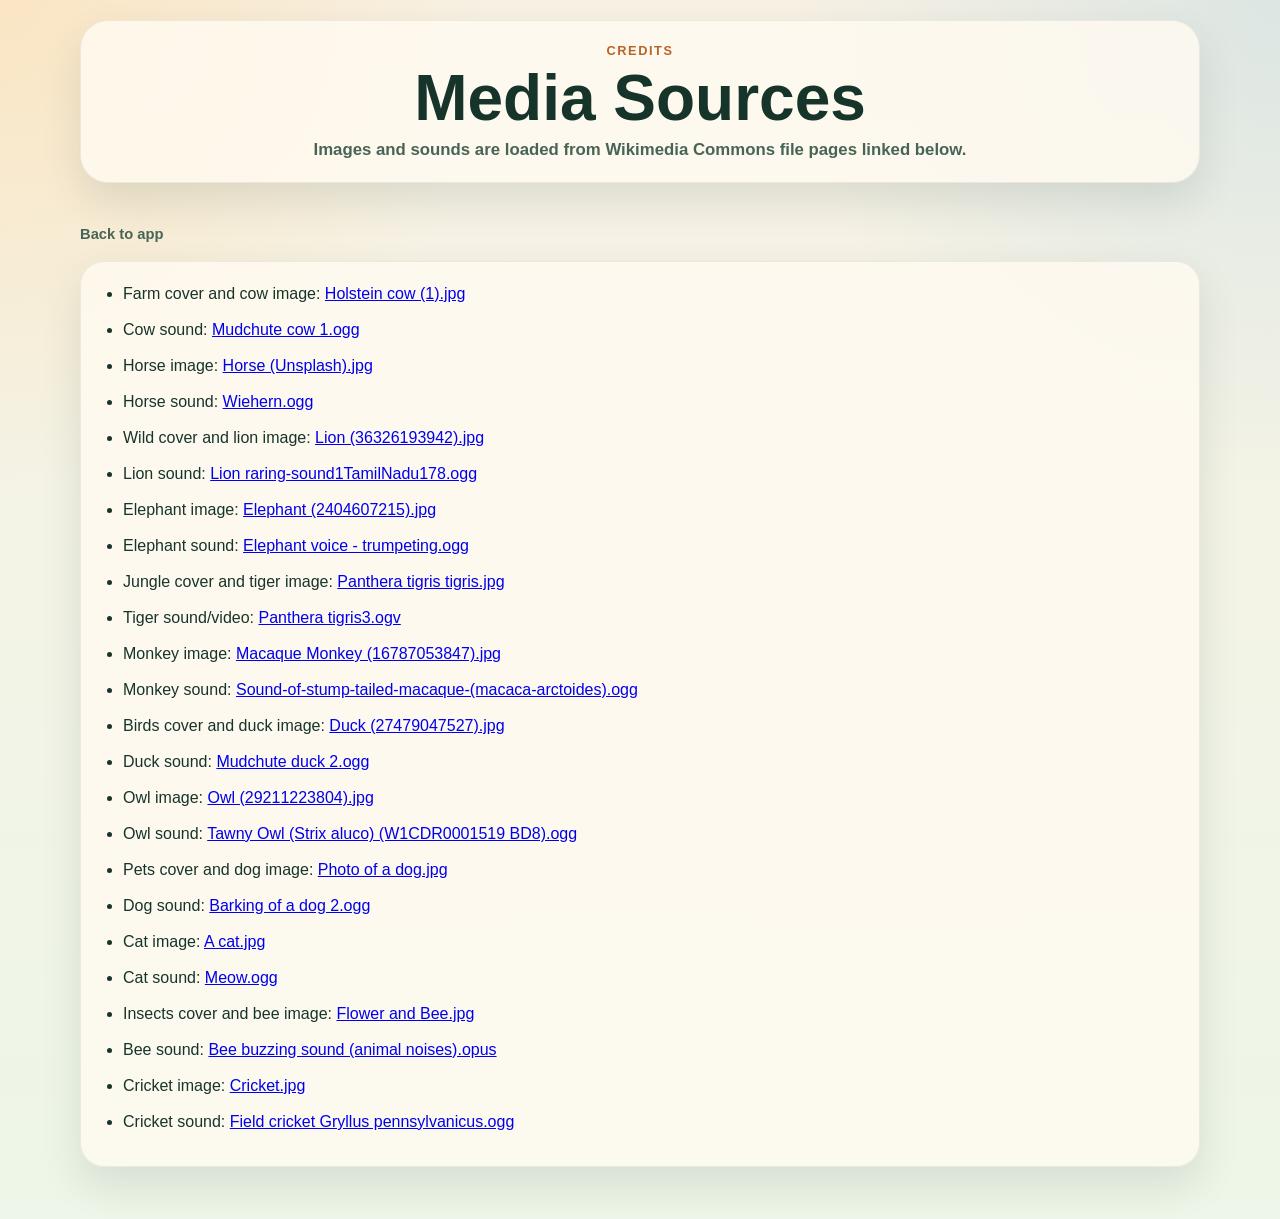
==== credits.html @ 19fbbf4a "sound and image fixed" ====
<!DOCTYPE html>
<html lang="en">
  <head>
    <meta charset="UTF-8" />
    <meta name="viewport" content="width=device-width, initial-scale=1.0" />
    <title>Media Credits</title>
    <link rel="stylesheet" href="styles.css" />
  </head>
  <body>
    <div class="page-shell">
      <header class="hero hero--simple">
        <p class="hero__eyebrow">Credits</p>
        <h1>Media Sources</h1>
        <p class="hero__text">Images and sounds are loaded from Wikimedia Commons file pages linked below.</p>
      </header>

      <main class="credits-page">
        <p><a class="credits-link" href="index.html">Back to app</a></p>

        <ul class="credits-list">
          <li>Farm cover and cow image: <a href="https://commons.wikimedia.org/wiki/File:Holstein_cow_(1).jpg">Holstein cow (1).jpg</a></li>
          <li>Cow sound: <a href="https://commons.wikimedia.org/wiki/File:Mudchute_cow_1.ogg">Mudchute cow 1.ogg</a></li>
          <li>Horse image: <a href="https://commons.wikimedia.org/wiki/File:Horse_(Unsplash).jpg">Horse (Unsplash).jpg</a></li>
          <li>Horse sound: <a href="https://commons.wikimedia.org/wiki/File:Wiehern.ogg">Wiehern.ogg</a></li>
          <li>Wild cover and lion image: <a href="https://commons.wikimedia.org/wiki/File:Lion_(36326193942).jpg">Lion (36326193942).jpg</a></li>
          <li>Lion sound: <a href="https://commons.wikimedia.org/wiki/File:Lion_raring-sound1TamilNadu178.ogg">Lion raring-sound1TamilNadu178.ogg</a></li>
          <li>Elephant image: <a href="https://commons.wikimedia.org/wiki/File:Elephant_(2404607215).jpg">Elephant (2404607215).jpg</a></li>
          <li>Elephant sound: <a href="https://commons.wikimedia.org/wiki/File:Elephant_voice_-_trumpeting.ogg">Elephant voice - trumpeting.ogg</a></li>
          <li>Jungle cover and tiger image: <a href="https://commons.wikimedia.org/wiki/File:Panthera_tigris_tigris.jpg">Panthera tigris tigris.jpg</a></li>
          <li>Tiger sound/video: <a href="https://commons.wikimedia.org/wiki/File:Panthera_tigris3.ogv">Panthera tigris3.ogv</a></li>
          <li>Monkey image: <a href="https://commons.wikimedia.org/wiki/File:Macaque_Monkey_(16787053847).jpg">Macaque Monkey (16787053847).jpg</a></li>
          <li>Monkey sound: <a href="https://commons.wikimedia.org/wiki/File:Sound-of-stump-tailed-macaque-(macaca-arctoides).ogg">Sound-of-stump-tailed-macaque-(macaca-arctoides).ogg</a></li>
          <li>Birds cover and duck image: <a href="https://commons.wikimedia.org/wiki/File:Duck_(27479047527).jpg">Duck (27479047527).jpg</a></li>
          <li>Duck sound: <a href="https://commons.wikimedia.org/wiki/File:Mudchute_duck_2.ogg">Mudchute duck 2.ogg</a></li>
          <li>Owl image: <a href="https://commons.wikimedia.org/wiki/File:Owl_(29211223804).jpg">Owl (29211223804).jpg</a></li>
          <li>Owl sound: <a href="https://commons.wikimedia.org/wiki/File:Tawny_Owl_(Strix_aluco)_(W1CDR0001519_BD8).ogg">Tawny Owl (Strix aluco) (W1CDR0001519 BD8).ogg</a></li>
          <li>Pets cover and dog image: <a href="https://commons.wikimedia.org/wiki/File:Photo_of_a_dog.jpg">Photo of a dog.jpg</a></li>
          <li>Dog sound: <a href="https://commons.wikimedia.org/wiki/File:Barking_of_a_dog_2.ogg">Barking of a dog 2.ogg</a></li>
          <li>Cat image: <a href="https://commons.wikimedia.org/wiki/File:A_cat.jpg">A cat.jpg</a></li>
          <li>Cat sound: <a href="https://commons.wikimedia.org/wiki/File:Meow.ogg">Meow.ogg</a></li>
          <li>Insects cover and bee image: <a href="https://commons.wikimedia.org/wiki/File:Flower_and_Bee.jpg">Flower and Bee.jpg</a></li>
          <li>Bee sound: <a href="https://commons.wikimedia.org/wiki/File:Bee_buzzing_sound_(animal_noises).opus">Bee buzzing sound (animal noises).opus</a></li>
          <li>Cricket image: <a href="https://commons.wikimedia.org/wiki/File:Cricket.jpg">Cricket.jpg</a></li>
          <li>Cricket sound: <a href="https://commons.wikimedia.org/wiki/File:Field_cricket_Gryllus_pennsylvanicus.ogg">Field cricket Gryllus pennsylvanicus.ogg</a></li>
        </ul>
      </main>
    </div>
  </body>
</html>
---- styles.css ----
:root {
  --bg: #f8f1e4;
  --ink: #17342b;
  --panel: #fffaf1;
  --line: rgba(23, 52, 43, 0.08);
  --shadow: 0 18px 40px rgba(33, 57, 46, 0.12);
  --font-display: "Trebuchet MS", "Arial Rounded MT Bold", sans-serif;
  --font-body: "Avenir Next", "Segoe UI", sans-serif;
}

* {
  box-sizing: border-box;
}

body {
  margin: 0;
  min-height: 100vh;
  font-family: var(--font-body);
  color: var(--ink);
  background:
    radial-gradient(circle at top left, rgba(255, 207, 132, 0.34), transparent 28%),
    radial-gradient(circle at top right, rgba(122, 190, 223, 0.22), transparent 28%),
    linear-gradient(180deg, #f8f1e4 0%, #edf6e8 100%);
}

button {
  font: inherit;
}

img {
  display: block;
  width: 100%;
}

.page-shell {
  width: min(1120px, calc(100% - 24px));
  margin: 0 auto;
  padding: 20px 0 32px;
}

.hero {
  margin-bottom: 18px;
  padding: 22px 20px;
  border: 1px solid var(--line);
  border-radius: 28px;
  background: rgba(255, 250, 241, 0.82);
  box-shadow: var(--shadow);
  text-align: center;
}

.hero__eyebrow {
  margin: 0 0 8px;
  font-size: 0.8rem;
  font-weight: 800;
  letter-spacing: 0.12em;
  text-transform: uppercase;
  color: #b9642b;
}

.hero h1 {
  margin: 0;
  font-family: var(--font-display);
  font-size: clamp(2.2rem, 6vw, 4rem);
  line-height: 1;
}

.hero__text {
  margin: 10px 0 0;
  font-size: 1.05rem;
  font-weight: 700;
  color: #486457;
}

.view-topbar {
  display: flex;
  align-items: center;
  gap: 14px;
  margin-bottom: 16px;
}

.back-button {
  min-width: 104px;
  min-height: 56px;
  border: 0;
  border-radius: 18px;
  background: #2e6b52;
  color: #fffaf1;
  font-weight: 800;
  box-shadow: 0 10px 24px rgba(46, 107, 82, 0.24);
  touch-action: manipulation;
}

.view-title {
  margin: 0;
  font-family: var(--font-display);
  font-size: clamp(1.6rem, 4vw, 2.4rem);
}

.page-footer {
  padding-top: 14px;
  text-align: center;
}

.credits-link {
  color: #486457;
  font-size: 0.92rem;
  font-weight: 700;
  text-decoration: none;
}

.credits-link:hover,
.credits-link:focus-visible {
  text-decoration: underline;
}

.credits-page {
  padding: 8px 0 20px;
}

.credits-list {
  margin: 18px 0 0;
  padding: 20px 22px 20px 42px;
  border: 1px solid var(--line);
  border-radius: 24px;
  background: rgba(255, 250, 241, 0.82);
  box-shadow: var(--shadow);
}

.credits-list li {
  margin: 0 0 12px;
  line-height: 1.5;
}

.category-grid,
.animal-grid {
  display: grid;
  gap: 16px;
}

.category-grid {
  grid-template-columns: repeat(auto-fit, minmax(230px, 1fr));
}

.animal-grid {
  grid-template-columns: repeat(auto-fit, minmax(190px, 1fr));
}

.category-card,
.animal-card {
  min-height: 100%;
}

.category-card__button,
.animal-card__button {
  position: relative;
  width: 100%;
  min-height: 100%;
  padding: 0;
  overflow: hidden;
  border: 1px solid var(--line);
  border-radius: 30px;
  background: var(--panel);
  box-shadow: var(--shadow);
  touch-action: manipulation;
}

.category-card__button {
  aspect-ratio: 4 / 3;
}

.animal-card__button {
  aspect-ratio: 1 / 1;
}

.category-card__image,
.animal-card__image {
  height: 100%;
  object-fit: cover;
}

.category-card__overlay,
.animal-card__overlay {
  position: absolute;
  inset: auto 0 0 0;
  padding: 16px;
  background: linear-gradient(180deg, rgba(10, 19, 15, 0) 0%, rgba(10, 19, 15, 0.84) 100%);
}

.category-card__name,
.animal-card__name {
  margin: 0;
  color: #fffaf1;
  font-family: var(--font-display);
  text-align: left;
}

.category-card__name {
  font-size: clamp(1.6rem, 4vw, 2.2rem);
}

.animal-card__name {
  font-size: clamp(1.3rem, 3.2vw, 1.8rem);
}

.category-card__button:focus-visible,
.animal-card__button:focus-visible,
.back-button:focus-visible {
  outline: 4px solid rgba(239, 139, 69, 0.34);
  outline-offset: 2px;
}

.category-card__button:hover,
.animal-card__button:hover,
.back-button:hover {
  transform: translateY(-2px);
}

.animal-card__button.is-playing {
  box-shadow:
    0 0 0 5px rgba(239, 139, 69, 0.24),
    0 22px 42px rgba(33, 57, 46, 0.16);
}

.sr-only {
  position: absolute;
  width: 1px;
  height: 1px;
  padding: 0;
  margin: -1px;
  overflow: hidden;
  clip: rect(0, 0, 0, 0);
  white-space: nowrap;
  border: 0;
}

@media (max-width: 640px) {
  .page-shell {
    width: min(100% - 16px, 1120px);
    padding-top: 12px;
  }

  .hero {
    padding: 18px 16px;
    border-radius: 22px;
  }

  .category-grid {
    grid-template-columns: 1fr;
  }

  .animal-grid {
    grid-template-columns: repeat(2, minmax(0, 1fr));
  }

  .view-topbar {
    gap: 10px;
  }

  .back-button {
    min-width: 90px;
    min-height: 52px;
  }
}

@media (prefers-reduced-motion: reduce) {
  *,
  *::before,
  *::after {
    scroll-behavior: auto !important;
    transition-duration: 0.01ms !important;
    animation-duration: 0.01ms !important;
    animation-iteration-count: 1 !important;
  }
}
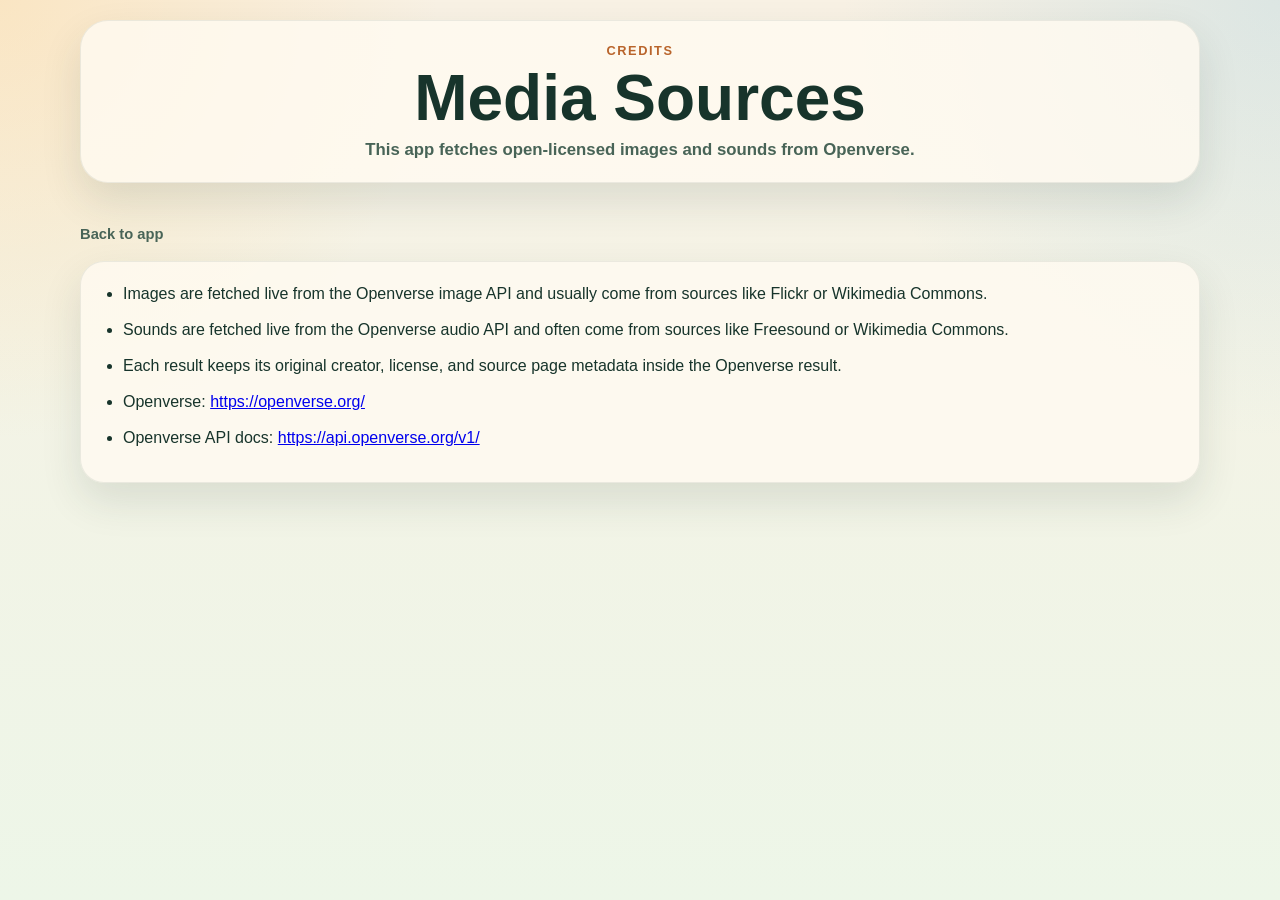
==== commit 384df198: "item added" ====
--- a/credits.html
+++ b/credits.html
@@ -11,37 +11,18 @@
       <header class="hero hero--simple">
         <p class="hero__eyebrow">Credits</p>
         <h1>Media Sources</h1>
-        <p class="hero__text">Images and sounds are loaded from Wikimedia Commons file pages linked below.</p>
+        <p class="hero__text">This app fetches open-licensed images and sounds from Openverse.</p>
       </header>
 
       <main class="credits-page">
         <p><a class="credits-link" href="index.html">Back to app</a></p>
 
         <ul class="credits-list">
-          <li>Farm cover and cow image: <a href="https://commons.wikimedia.org/wiki/File:Holstein_cow_(1).jpg">Holstein cow (1).jpg</a></li>
-          <li>Cow sound: <a href="https://commons.wikimedia.org/wiki/File:Mudchute_cow_1.ogg">Mudchute cow 1.ogg</a></li>
-          <li>Horse image: <a href="https://commons.wikimedia.org/wiki/File:Horse_(Unsplash).jpg">Horse (Unsplash).jpg</a></li>
-          <li>Horse sound: <a href="https://commons.wikimedia.org/wiki/File:Wiehern.ogg">Wiehern.ogg</a></li>
-          <li>Wild cover and lion image: <a href="https://commons.wikimedia.org/wiki/File:Lion_(36326193942).jpg">Lion (36326193942).jpg</a></li>
-          <li>Lion sound: <a href="https://commons.wikimedia.org/wiki/File:Lion_raring-sound1TamilNadu178.ogg">Lion raring-sound1TamilNadu178.ogg</a></li>
-          <li>Elephant image: <a href="https://commons.wikimedia.org/wiki/File:Elephant_(2404607215).jpg">Elephant (2404607215).jpg</a></li>
-          <li>Elephant sound: <a href="https://commons.wikimedia.org/wiki/File:Elephant_voice_-_trumpeting.ogg">Elephant voice - trumpeting.ogg</a></li>
-          <li>Jungle cover and tiger image: <a href="https://commons.wikimedia.org/wiki/File:Panthera_tigris_tigris.jpg">Panthera tigris tigris.jpg</a></li>
-          <li>Tiger sound/video: <a href="https://commons.wikimedia.org/wiki/File:Panthera_tigris3.ogv">Panthera tigris3.ogv</a></li>
-          <li>Monkey image: <a href="https://commons.wikimedia.org/wiki/File:Macaque_Monkey_(16787053847).jpg">Macaque Monkey (16787053847).jpg</a></li>
-          <li>Monkey sound: <a href="https://commons.wikimedia.org/wiki/File:Sound-of-stump-tailed-macaque-(macaca-arctoides).ogg">Sound-of-stump-tailed-macaque-(macaca-arctoides).ogg</a></li>
-          <li>Birds cover and duck image: <a href="https://commons.wikimedia.org/wiki/File:Duck_(27479047527).jpg">Duck (27479047527).jpg</a></li>
-          <li>Duck sound: <a href="https://commons.wikimedia.org/wiki/File:Mudchute_duck_2.ogg">Mudchute duck 2.ogg</a></li>
-          <li>Owl image: <a href="https://commons.wikimedia.org/wiki/File:Owl_(29211223804).jpg">Owl (29211223804).jpg</a></li>
-          <li>Owl sound: <a href="https://commons.wikimedia.org/wiki/File:Tawny_Owl_(Strix_aluco)_(W1CDR0001519_BD8).ogg">Tawny Owl (Strix aluco) (W1CDR0001519 BD8).ogg</a></li>
-          <li>Pets cover and dog image: <a href="https://commons.wikimedia.org/wiki/File:Photo_of_a_dog.jpg">Photo of a dog.jpg</a></li>
-          <li>Dog sound: <a href="https://commons.wikimedia.org/wiki/File:Barking_of_a_dog_2.ogg">Barking of a dog 2.ogg</a></li>
-          <li>Cat image: <a href="https://commons.wikimedia.org/wiki/File:A_cat.jpg">A cat.jpg</a></li>
-          <li>Cat sound: <a href="https://commons.wikimedia.org/wiki/File:Meow.ogg">Meow.ogg</a></li>
-          <li>Insects cover and bee image: <a href="https://commons.wikimedia.org/wiki/File:Flower_and_Bee.jpg">Flower and Bee.jpg</a></li>
-          <li>Bee sound: <a href="https://commons.wikimedia.org/wiki/File:Bee_buzzing_sound_(animal_noises).opus">Bee buzzing sound (animal noises).opus</a></li>
-          <li>Cricket image: <a href="https://commons.wikimedia.org/wiki/File:Cricket.jpg">Cricket.jpg</a></li>
-          <li>Cricket sound: <a href="https://commons.wikimedia.org/wiki/File:Field_cricket_Gryllus_pennsylvanicus.ogg">Field cricket Gryllus pennsylvanicus.ogg</a></li>
+          <li>Images are fetched live from the Openverse image API and usually come from sources like Flickr or Wikimedia Commons.</li>
+          <li>Sounds are fetched live from the Openverse audio API and often come from sources like Freesound or Wikimedia Commons.</li>
+          <li>Each result keeps its original creator, license, and source page metadata inside the Openverse result.</li>
+          <li>Openverse: <a href="https://openverse.org/">https://openverse.org/</a></li>
+          <li>Openverse API docs: <a href="https://api.openverse.org/v1/">https://api.openverse.org/v1/</a></li>
         </ul>
       </main>
     </div>
